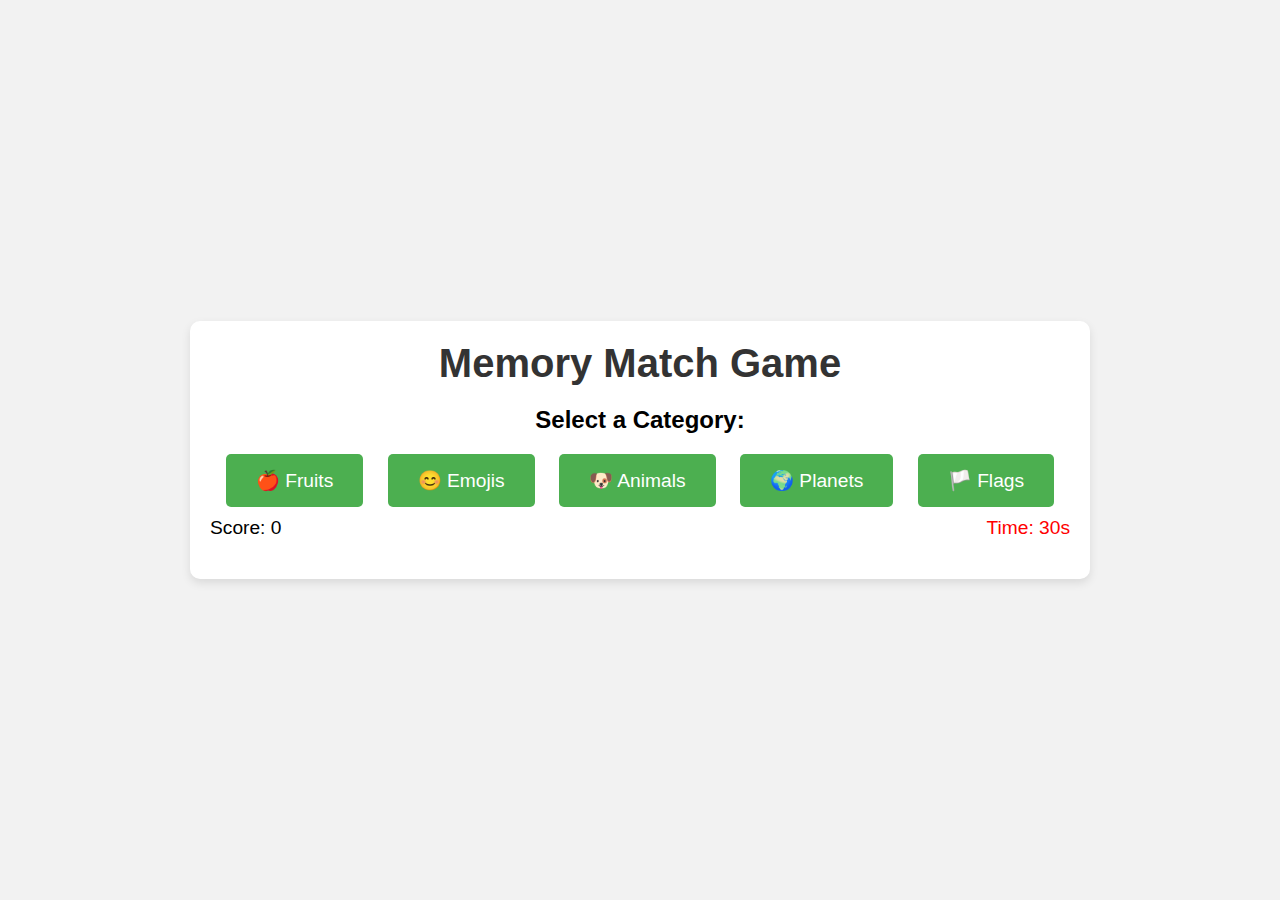
==== index.html @ 63a9235e "initial commit" ====
<!DOCTYPE html>
<html lang="en">
  <head>
    <meta charset="UTF-8" />
    <meta name="viewport" content="width=device-width, initial-scale=1.0" />
    <title>Memory Match Game</title>
    <link rel="icon" href="assets/icon.png" />
    <link rel="stylesheet" href="styles.css" />
  </head>
  <body>
    <div class="game-container">
      <header class="game-header">
        <h1>Memory Match Game</h1>
      </header>
      <div class="category-selection">
        <h3>Select a Category:</h3>
        <button class="category-btn" data-category="fruits">🍎 Fruits</button>
        <button class="category-btn" data-category="emojis">😊 Emojis</button>
        <button class="category-btn" data-category="animals">🐶 Animals</button>
        <button class="category-btn" data-category="planets">🌍 Planets</button>
        <button class="category-btn" data-category="flags">🏳️ Flags</button>
      </div>
      <div class="game">
        <div class="score-board">
          <span id="score">Score: 0</span>
          <span id="timer">Time: 30s</span>
        </div>
        <div class="game-board" id="game-board"></div>
        <div class="end-message" id="end-message">
          <h2>Game Over</h2>
          <button id="restart-btn">Restart</button>
        </div>
      </div>
    </div>
    <script src="script.js"></script>
  </body>
</html>
---- styles.css ----
/* General Styles */
* {
  margin: 0;
  padding: 0;
  box-sizing: border-box;
}

body {
  font-family: 'Arial', sans-serif;
  background-color: #f2f2f2;
  display: flex;
  justify-content: center;
  align-items: center;
  height: 100vh;
  flex-direction: column;
}

.game-container {
  text-align: center;
  width: 100%;
  max-width: 900px;
  padding: 20px;
  background-color: #fff;
  border-radius: 10px;
  box-shadow: 0 4px 10px rgba(0, 0, 0, 0.1);
}

header h1 {
  font-size: 2.5rem;
  margin-bottom: 20px;
  color: #333;
}

.category-selection h3 {
  font-size: 1.5rem;
  margin-bottom: 10px;
}

.category-btn {
  margin: 10px;
  padding: 15px 30px;
  font-size: 1.2rem;
  cursor: pointer;
  background-color: #4caf50;
  color: white;
  border: none;
  border-radius: 5px;
  transition: background-color 0.3s ease;
}

.category-btn:hover {
  background-color: #45a049;
}

.game-board {
  display: grid;
  grid-template-columns: repeat(4, 1fr);
  gap: 15px;
  margin-top: 20px;
  transition: transform 0.3s ease;
}

.card {
  width: 100%;
  height: 100px;
  background-color: #007bff;
  display: flex;
  justify-content: center;
  align-items: center;
  color: white;
  font-size: 2rem;
  border-radius: 10px;
  cursor: pointer;
  transform: perspective(600px);
  transition: transform 0.4s, background-color 0.3s ease;
}

.card.flipped {
  background-color: #28a745;
  transform: rotateY(180deg);
}

.card:active {
  transform: scale(1.1);
}

.score-board {
  display: flex;
  justify-content: space-between;
  margin-bottom: 20px;
  font-size: 1.2rem;
}

#timer {
  color: red;
}

.end-message {
  display: none;
}

#restart-btn {
  margin-top: 10px;
  padding: 10px 20px;
  background-color: #ff5733;
  color: white;
  border: none;
  border-radius: 5px;
  cursor: pointer;
}

#restart-btn:hover {
  background-color: #ff6f47;
}

#restart-btn:active {
  transform: scale(1.1);
}

@media (max-width: 600px) {
  .game-board {
    grid-template-columns: repeat(4, 1fr);
  }
}

/* Game Records Page */
#game-records {
  font-size: 1.2rem;
  margin-top: 20px;
  padding: 10px;
  background-color: #f9f9f9;
  border-radius: 5px;
  box-shadow: 0 4px 10px rgba(0, 0, 0, 0.1);
}

#game-records p {
  margin: 10px 0;
}

button {
  padding: 10px 20px;
  margin-top: 20px;
  background-color: #007bff;
  color: white;
  border: none;
  border-radius: 5px;
  cursor: pointer;
}

button:hover {
  background-color: #0056b3;
}

button:active {
  transform: scale(1.05);
}

/* General Layout for Both Pages */
button {
  padding: 10px 20px;
  background-color: #007bff;
  color: white;
  border: none;
  border-radius: 5px;
  cursor: pointer;
}

button:hover {
  background-color: #0056b3;
}

button:active {
  transform: scale(1.05);
}
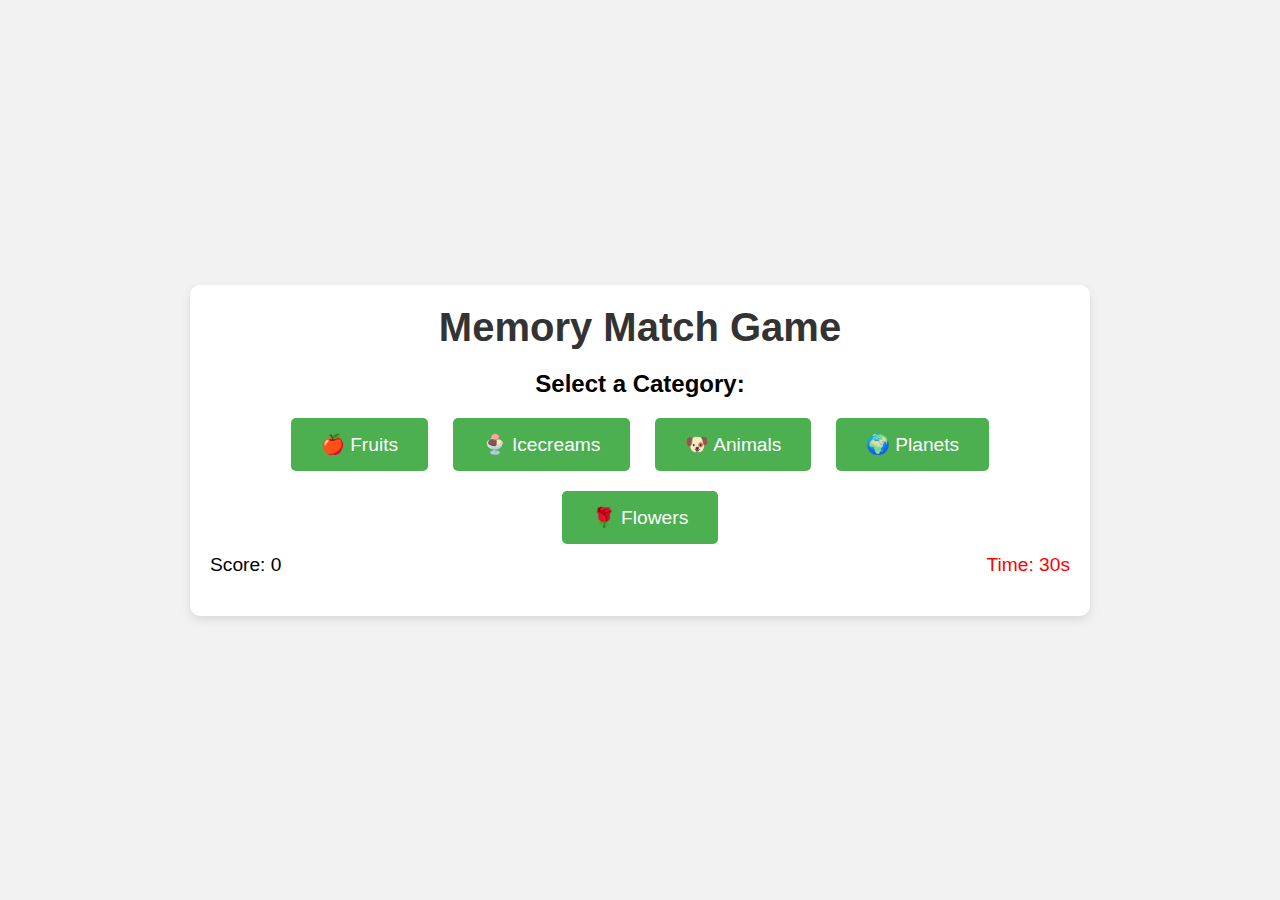
==== commit c95004bc: "path changed" ====
--- a/index.html
+++ b/index.html
@@ -15,10 +15,12 @@
       <div class="category-selection">
         <h3>Select a Category:</h3>
         <button class="category-btn" data-category="fruits">🍎 Fruits</button>
-        <button class="category-btn" data-category="emojis">😊 Emojis</button>
+        <button class="category-btn" data-category="icecreams">
+          🍨 Icecreams
+        </button>
         <button class="category-btn" data-category="animals">🐶 Animals</button>
         <button class="category-btn" data-category="planets">🌍 Planets</button>
-        <button class="category-btn" data-category="flags">🏳️ Flags</button>
+        <button class="category-btn" data-category="flowers">🌹 Flowers</button>
       </div>
       <div class="game">
         <div class="score-board">
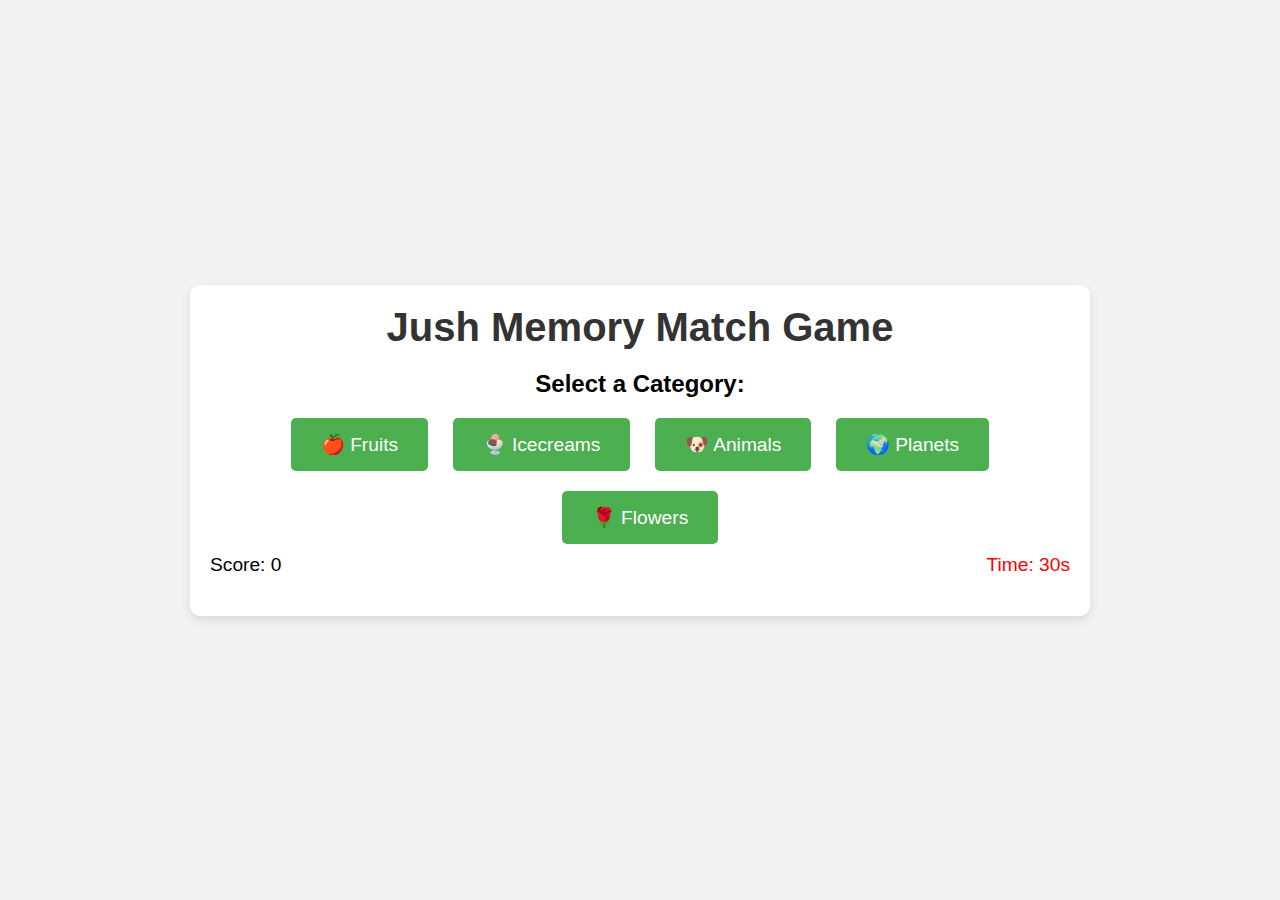
==== commit 62aafcda: "path changed" ====
--- a/index.html
+++ b/index.html
@@ -10,7 +10,7 @@
   <body>
     <div class="game-container">
       <header class="game-header">
-        <h1>Memory Match Game</h1>
+        <h1>Jush Memory Match Game</h1>
       </header>
       <div class="category-selection">
         <h3>Select a Category:</h3>
